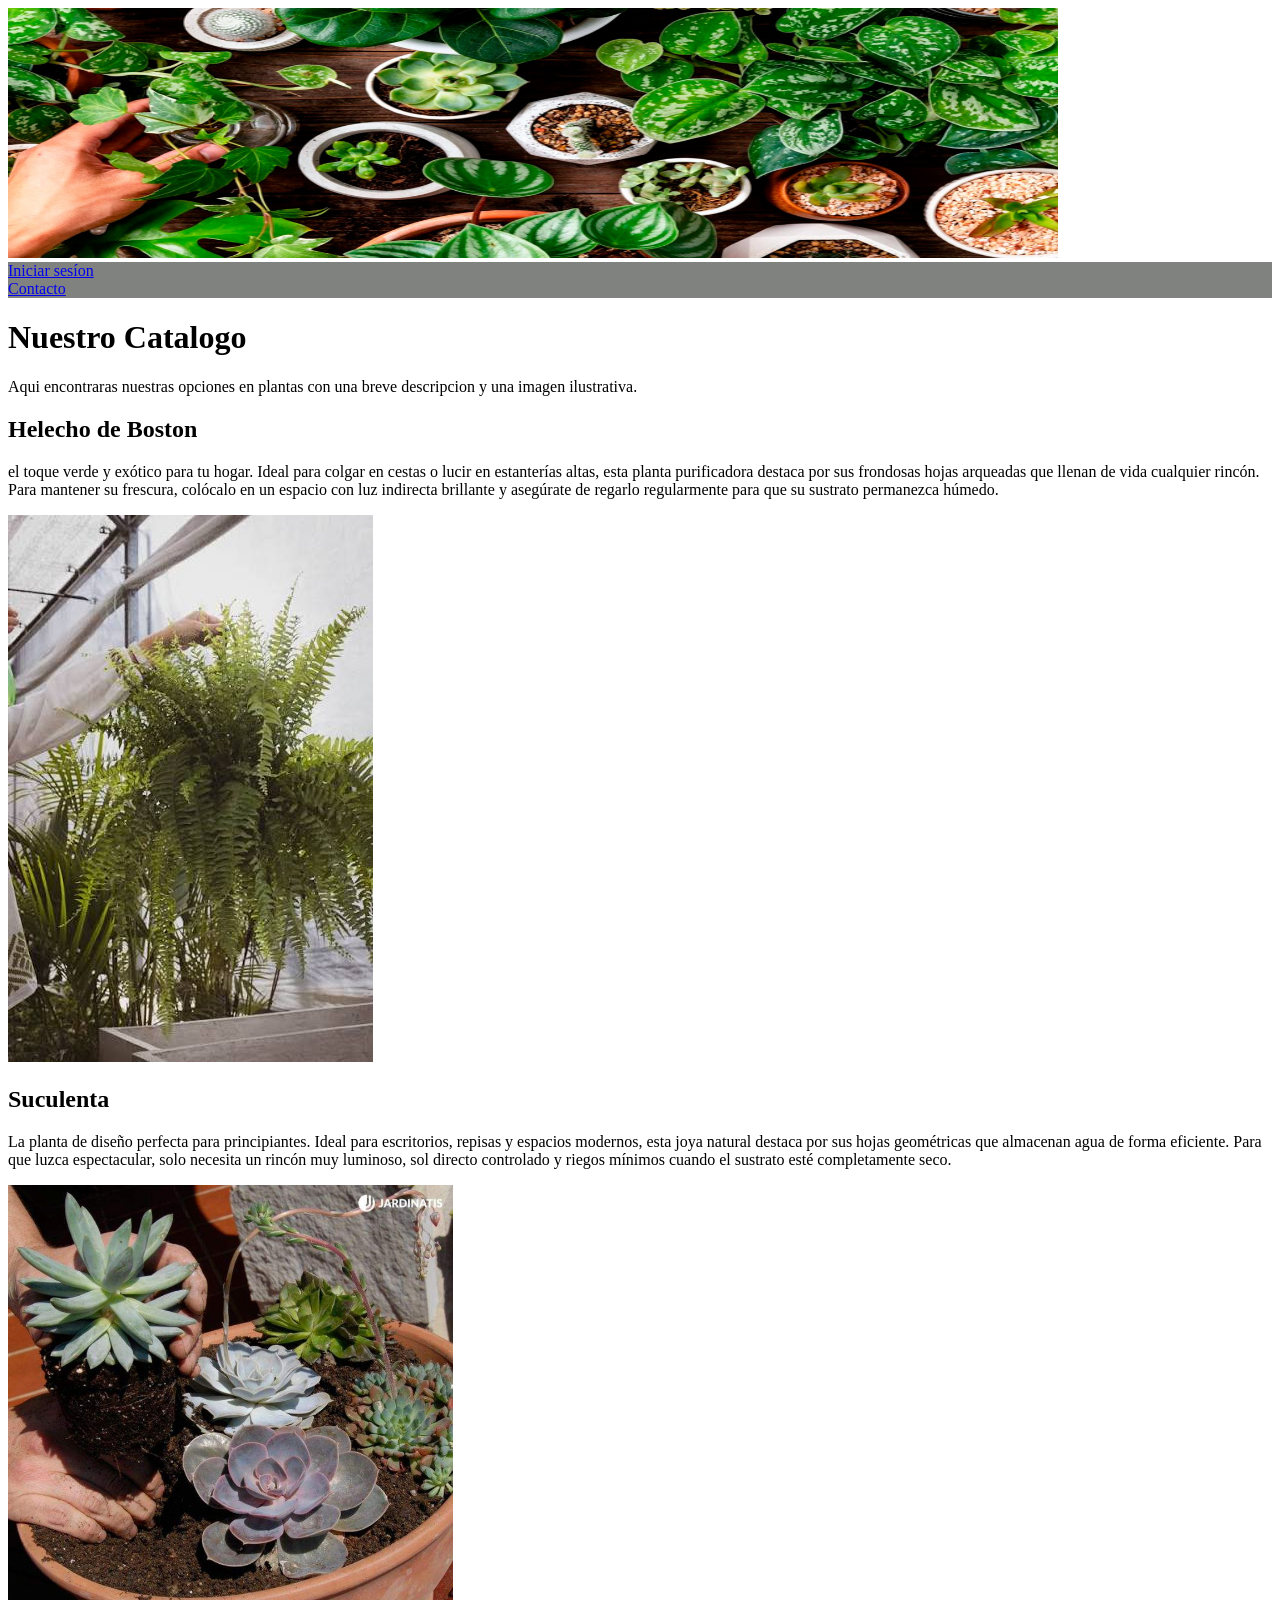
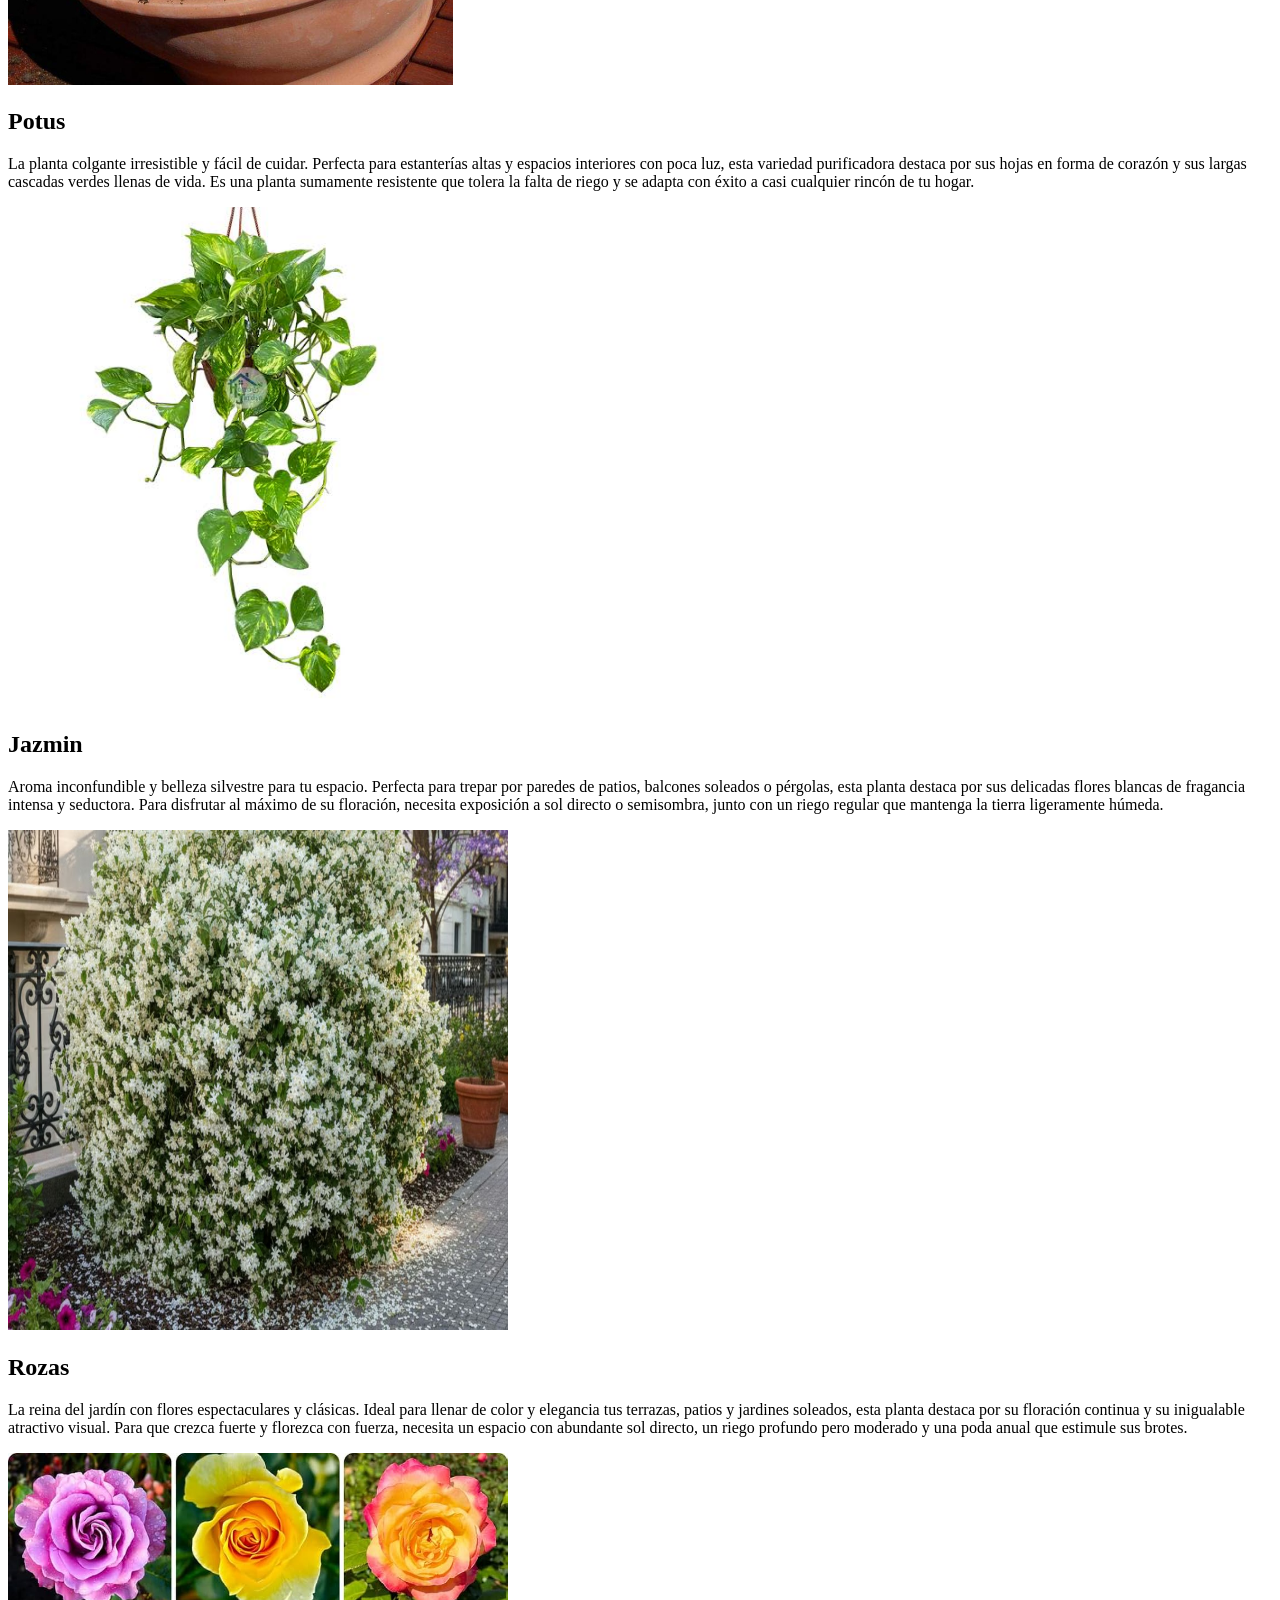
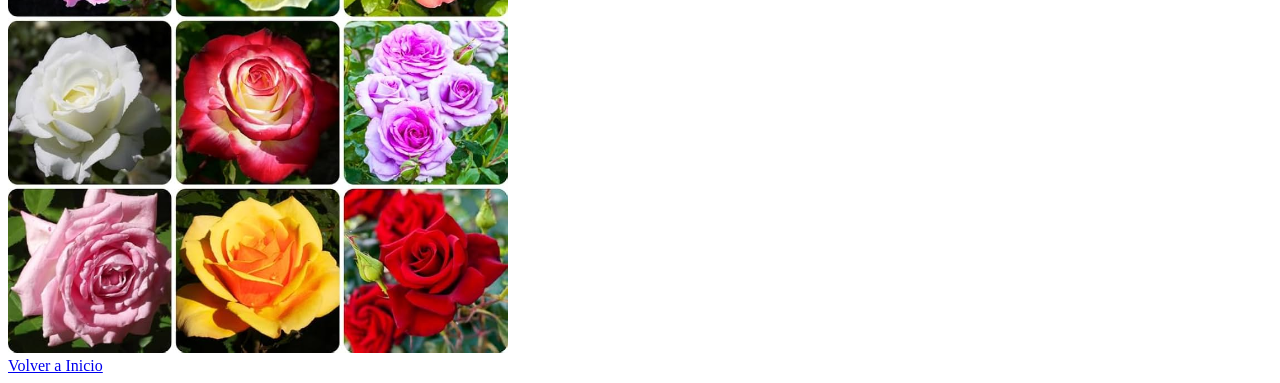
==== catalogo.html @ 0595cc38 "Agrega la seccion de contacto con formulario semantico" ====
<!DOCTYPE html>
<html lang="en">

<head>
    <meta charset="UTF-8">
    <meta name="viewport" content="width=device-width, initial-scale=1.0">
    <title>catalogo</title>
</head>

<body>
    <header>
        <img src="./multimedia/ViveroPortada.jpg" alt="Portada de Vivero Raíz" width="1050" height="250">
    </header>
    <nav style="background-color: rgb(128, 130, 128);">
        <a href="./login.html">Iniciar sesíon</a>
        <br>
        <a href="#">Contacto</a>
    </nav>
    <h1>Nuestro Catalogo</h1>
    <p>
        Aqui encontraras nuestras opciones en plantas con una breve descripcion y una imagen ilustrativa.
    </p>
    <div>
        <h2>Helecho de Boston</h2>
        <p>el toque verde y exótico para tu hogar. Ideal para colgar en cestas o lucir en estanterías altas, esta planta
            purificadora destaca por sus frondosas hojas arqueadas que llenan de vida cualquier rincón. Para mantener su
            frescura, colócalo en un espacio con luz indirecta brillante y asegúrate de regarlo regularmente para que su
            sustrato permanezca húmedo.</p>
        <img src="./multimedia/helechoBoston.jpg" alt="Helechobostonimg">
    </div>
    <div>
        <h2>Suculenta</h2>
        <p> La planta de diseño perfecta para principiantes. Ideal para escritorios, repisas y espacios modernos, esta
            joya natural destaca por sus hojas geométricas que almacenan agua de forma eficiente. Para que luzca
            espectacular, solo necesita un rincón muy luminoso, sol directo controlado y riegos mínimos cuando el
            sustrato esté completamente seco.
        </p>
        <img src="./multimedia/suculenta.jpg" alt="Suculentaimg" widght="500" height="500">
    </div>
    <div>
        <h2>Potus</h2>
        <p>
            La planta colgante irresistible y fácil de cuidar. Perfecta para estanterías altas y espacios interiores con
            poca luz, esta variedad purificadora destaca por sus hojas en forma de corazón y sus largas cascadas verdes
            llenas de vida. Es una planta sumamente resistente que tolera la falta de riego y se adapta con éxito a casi
            cualquier rincón de tu hogar.
        </p>
        <img src="./multimedia/potus.jpg" alt="Potus" widght="500" height="500">
    </div>
    <div>
        <h2>Jazmin</h2>
        <p>
            Aroma inconfundible y belleza silvestre para tu espacio. Perfecta para trepar por paredes de patios,
            balcones soleados o pérgolas, esta planta destaca por sus delicadas flores blancas de fragancia intensa y
            seductora. Para disfrutar al máximo de su floración, necesita exposición a sol directo o semisombra, junto
            con un riego regular que mantenga la tierra ligeramente húmeda.
        </p>
        <img src="./multimedia/jazmin-lluvia.avif" width="500" height="500">
    </div>
    <div>
        <h2>Rozas</h2>
        <p>
            La reina del jardín con flores espectaculares y clásicas. Ideal para llenar de color y elegancia tus
            terrazas, patios y jardines soleados, esta planta destaca por su floración continua y su inigualable
            atractivo visual. Para que crezca fuerte y florezca con fuerza, necesita un espacio con abundante sol
            directo, un riego profundo pero moderado y una poda anual que estimule sus brotes.
        </p>
        <img src="./multimedia/rozas.jpg" width="500" height="500">
    </div>
    <footer>
        <a href="./index.html">Volver a Inicio</a>
    </footer>


</body>

</html>
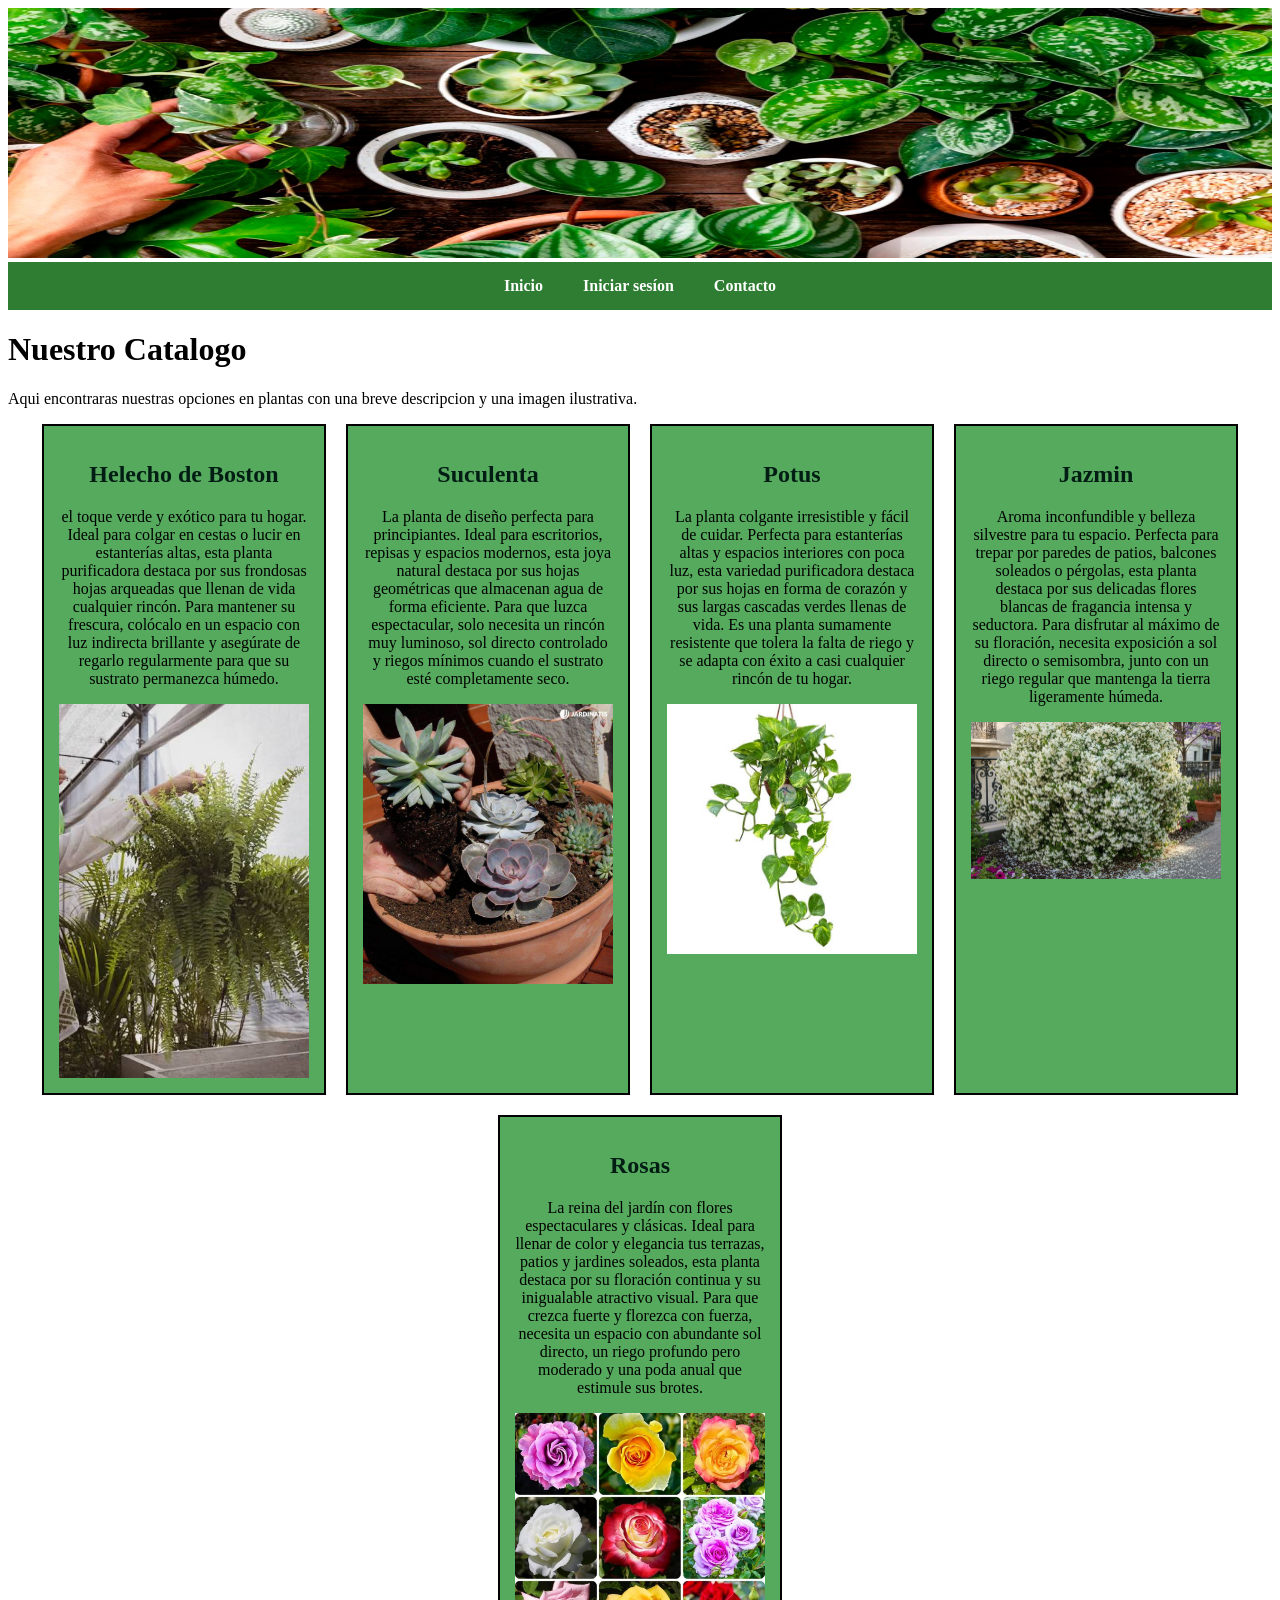
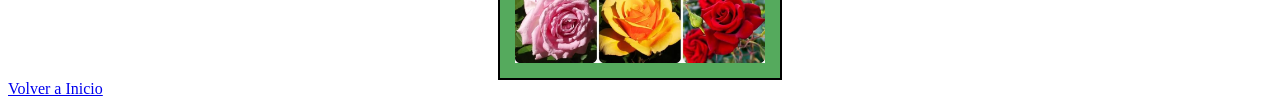
==== commit b413cdf0: "Estructura y diseño limpio del catalogo" ====
--- a/catalogo.html
+++ b/catalogo.html
@@ -5,68 +5,80 @@
     <meta charset="UTF-8">
     <meta name="viewport" content="width=device-width, initial-scale=1.0">
     <title>catalogo</title>
+    <link rel="stylesheet" href="styles.css">
 </head>
 
 <body>
     <header>
         <img src="./multimedia/ViveroPortada.jpg" alt="Portada de Vivero Raíz" width="1050" height="250">
     </header>
-    <nav style="background-color: rgb(128, 130, 128);">
+    <nav>
+        <a href="./index.html">Inicio</a>
         <a href="./login.html">Iniciar sesíon</a>
-        <br>
         <a href="#">Contacto</a>
     </nav>
     <h1>Nuestro Catalogo</h1>
     <p>
         Aqui encontraras nuestras opciones en plantas con una breve descripcion y una imagen ilustrativa.
     </p>
-    <div>
-        <h2>Helecho de Boston</h2>
-        <p>el toque verde y exótico para tu hogar. Ideal para colgar en cestas o lucir en estanterías altas, esta planta
-            purificadora destaca por sus frondosas hojas arqueadas que llenan de vida cualquier rincón. Para mantener su
-            frescura, colócalo en un espacio con luz indirecta brillante y asegúrate de regarlo regularmente para que su
-            sustrato permanezca húmedo.</p>
-        <img src="./multimedia/helechoBoston.jpg" alt="Helechobostonimg">
-    </div>
-    <div>
-        <h2>Suculenta</h2>
-        <p> La planta de diseño perfecta para principiantes. Ideal para escritorios, repisas y espacios modernos, esta
-            joya natural destaca por sus hojas geométricas que almacenan agua de forma eficiente. Para que luzca
-            espectacular, solo necesita un rincón muy luminoso, sol directo controlado y riegos mínimos cuando el
-            sustrato esté completamente seco.
-        </p>
-        <img src="./multimedia/suculenta.jpg" alt="Suculentaimg" widght="500" height="500">
-    </div>
-    <div>
-        <h2>Potus</h2>
-        <p>
-            La planta colgante irresistible y fácil de cuidar. Perfecta para estanterías altas y espacios interiores con
-            poca luz, esta variedad purificadora destaca por sus hojas en forma de corazón y sus largas cascadas verdes
-            llenas de vida. Es una planta sumamente resistente que tolera la falta de riego y se adapta con éxito a casi
-            cualquier rincón de tu hogar.
-        </p>
-        <img src="./multimedia/potus.jpg" alt="Potus" widght="500" height="500">
-    </div>
-    <div>
-        <h2>Jazmin</h2>
-        <p>
-            Aroma inconfundible y belleza silvestre para tu espacio. Perfecta para trepar por paredes de patios,
-            balcones soleados o pérgolas, esta planta destaca por sus delicadas flores blancas de fragancia intensa y
-            seductora. Para disfrutar al máximo de su floración, necesita exposición a sol directo o semisombra, junto
-            con un riego regular que mantenga la tierra ligeramente húmeda.
-        </p>
-        <img src="./multimedia/jazmin-lluvia.avif" width="500" height="500">
-    </div>
-    <div>
-        <h2>Rozas</h2>
-        <p>
-            La reina del jardín con flores espectaculares y clásicas. Ideal para llenar de color y elegancia tus
-            terrazas, patios y jardines soleados, esta planta destaca por su floración continua y su inigualable
-            atractivo visual. Para que crezca fuerte y florezca con fuerza, necesita un espacio con abundante sol
-            directo, un riego profundo pero moderado y una poda anual que estimule sus brotes.
-        </p>
-        <img src="./multimedia/rozas.jpg" width="500" height="500">
-    </div>
+    <main class="contenedor-catalogo">
+        <div class="Ficha-Plantas">
+            <h2>Helecho de Boston</h2>
+            <p>el toque verde y exótico para tu hogar. Ideal para colgar en cestas o lucir en estanterías altas, esta
+                planta
+                purificadora destaca por sus frondosas hojas arqueadas que llenan de vida cualquier rincón. Para
+                mantener su
+                frescura, colócalo en un espacio con luz indirecta brillante y asegúrate de regarlo regularmente para
+                que su
+                sustrato permanezca húmedo.</p>
+            <img src="./multimedia/helechoBoston.jpg" alt="Helechobostonimg">
+        </div>
+        <div class="Ficha-Plantas">
+            <h2>Suculenta</h2>
+            <p> La planta de diseño perfecta para principiantes. Ideal para escritorios, repisas y espacios modernos,
+                esta
+                joya natural destaca por sus hojas geométricas que almacenan agua de forma eficiente. Para que luzca
+                espectacular, solo necesita un rincón muy luminoso, sol directo controlado y riegos mínimos cuando el
+                sustrato esté completamente seco.
+            </p>
+            <img src="./multimedia/suculenta.jpg" alt="Suculentaimg">
+        </div>
+        <div class="Ficha-Plantas">
+            <h2>Potus</h2>
+            <p>
+                La planta colgante irresistible y fácil de cuidar. Perfecta para estanterías altas y espacios interiores
+                con
+                poca luz, esta variedad purificadora destaca por sus hojas en forma de corazón y sus largas cascadas
+                verdes
+                llenas de vida. Es una planta sumamente resistente que tolera la falta de riego y se adapta con éxito a
+                casi
+                cualquier rincón de tu hogar.
+            </p>
+            <img src="./multimedia/potus.jpg" alt="Potus">
+        </div>
+        <div class="Ficha-Plantas">
+            <h2>Jazmin</h2>
+            <p>
+                Aroma inconfundible y belleza silvestre para tu espacio. Perfecta para trepar por paredes de patios,
+                balcones soleados o pérgolas, esta planta destaca por sus delicadas flores blancas de fragancia intensa
+                y
+                seductora. Para disfrutar al máximo de su floración, necesita exposición a sol directo o semisombra,
+                junto
+                con un riego regular que mantenga la tierra ligeramente húmeda.
+            </p>
+            <img src="./multimedia/jazmin-lluvia.avif" alt="Jazmin">
+        </div>
+        <div class="Ficha-Plantas">
+            <h2>Rosas</h2>
+            <p>
+                La reina del jardín con flores espectaculares y clásicas. Ideal para llenar de color y elegancia tus
+                terrazas, patios y jardines soleados, esta planta destaca por su floración continua y su inigualable
+                atractivo visual. Para que crezca fuerte y florezca con fuerza, necesita un espacio con abundante sol
+                directo, un riego profundo pero moderado y una poda anual que estimule sus brotes.
+            </p>
+            <img src="./multimedia/rozas.jpg" alt="Rosas">
+        </div>
+    </main>
     <footer>
         <a href="./index.html">Volver a Inicio</a>
     </footer>
--- a/styles.css
+++ b/styles.css
@@ -0,0 +1,54 @@
+.advertencia {
+    background-color: red;
+    color: white;
+    padding: 5px;
+    display: inline-block;
+}
+
+h2 {
+    color: rgb(2, 29, 20)
+}
+
+.contenedor-catalogo {
+    display: flex;
+    flex-wrap: wrap;
+    gap: 20px;
+    justify-content: center;
+}
+
+.Ficha-Plantas {
+    background-color: rgba(17, 137, 29, 0.712);
+    border: 2px solid;
+    padding: 15px;
+    width: 250px;
+    text-align: center;
+
+}
+header img {
+    width: 100%;               
+    height: auto;              
+    max-height: 250px;               
+}
+
+.Ficha-Plantas img {
+    max-width: 100%;
+    height: auto;
+    display: block;
+    margin: 15px auto 0 auto;
+}
+
+nav {
+    display: flex;
+    justify-content: center;
+    background-color: #2e7d32;
+    padding: 15px 0;
+    gap: 40px;
+}
+
+nav a {
+    color: #ffffff;
+    text-decoration: none;
+    font-weight: bold;
+    font-size: 16px;
+    transition: color 0.3s;
+}
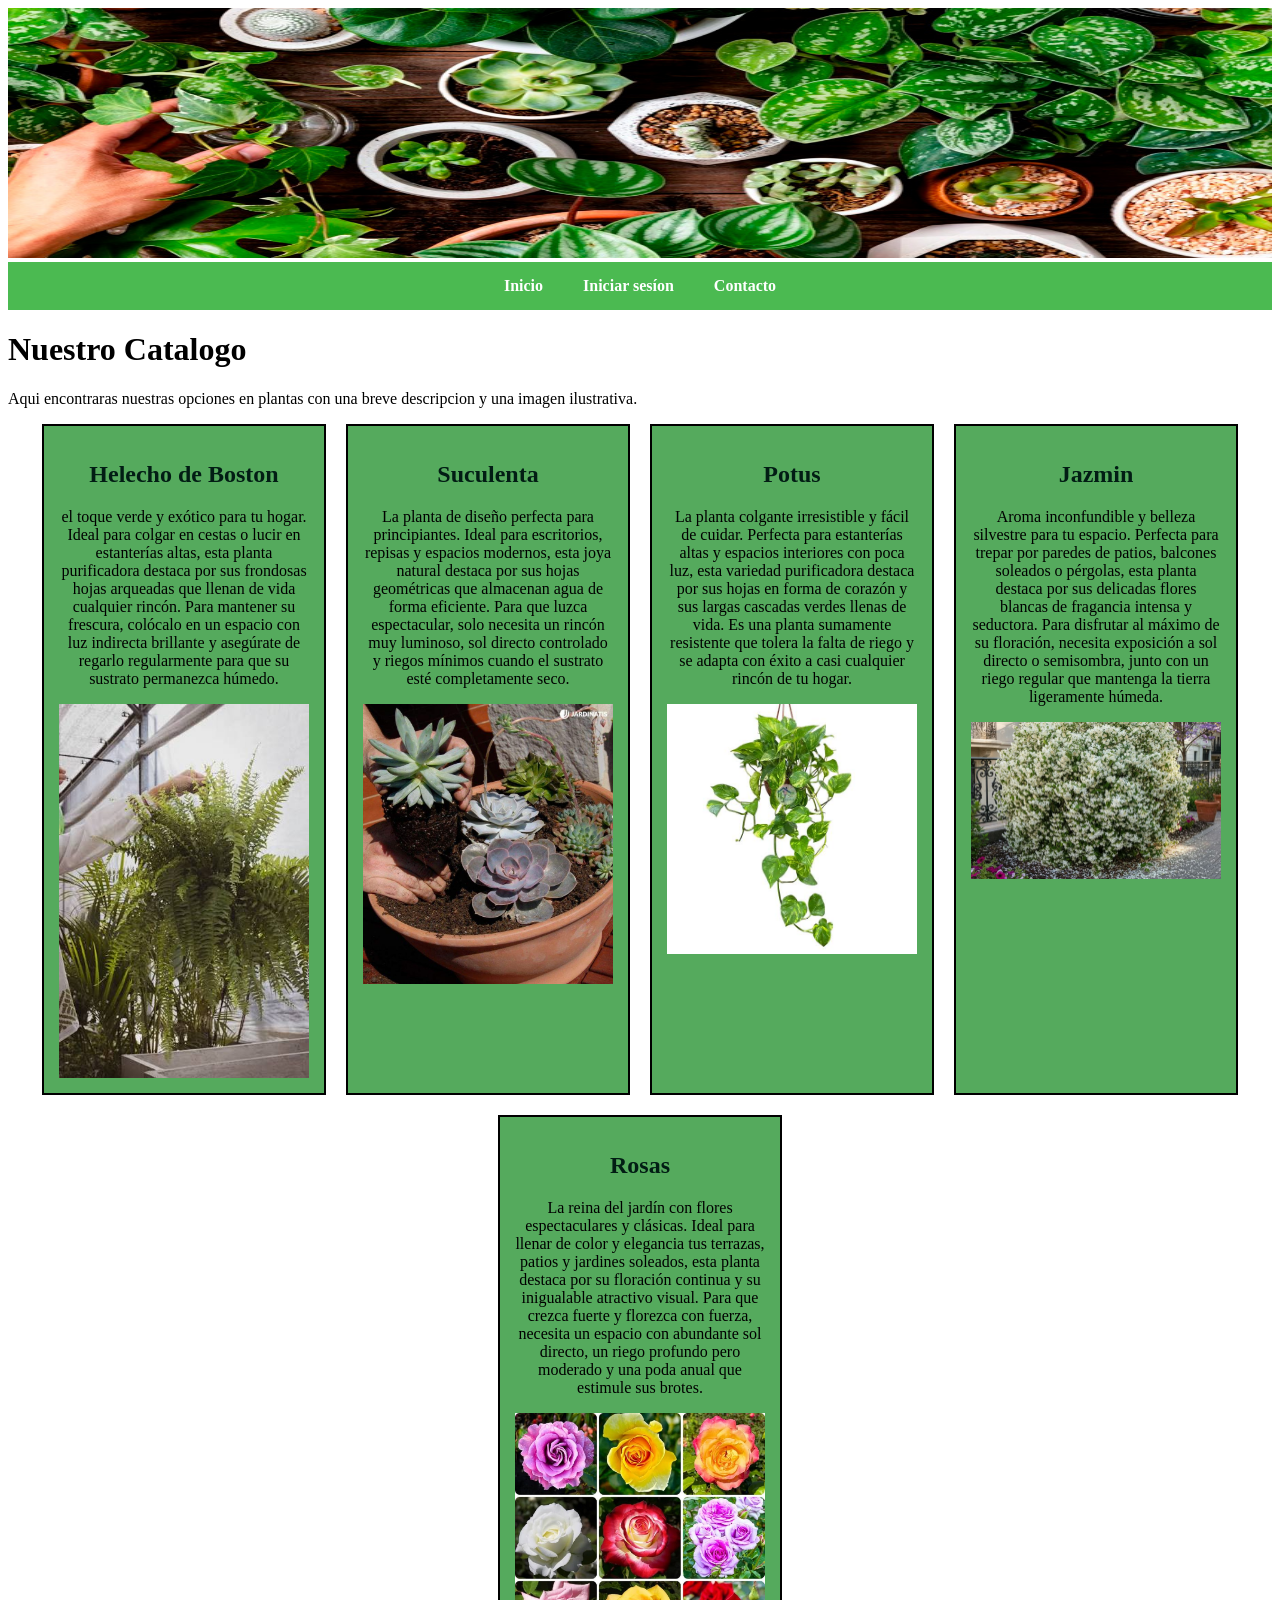
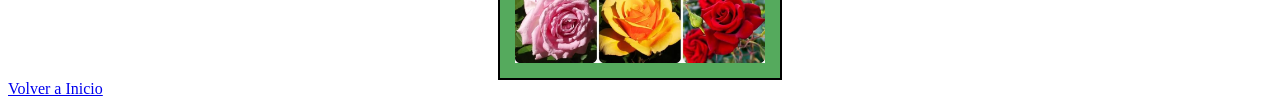
==== commit abd1312d: "Actualizacion 4/10" ====
--- a/catalogo.html
+++ b/catalogo.html
@@ -15,7 +15,7 @@
     <nav>
         <a href="./index.html">Inicio</a>
         <a href="./login.html">Iniciar sesíon</a>
-        <a href="#">Contacto</a>
+        <a href="./Contacto.html">Contacto</a>
     </nav>
     <h1>Nuestro Catalogo</h1>
     <p>
--- a/styles.css
+++ b/styles.css
@@ -24,6 +24,9 @@
     text-align: center;
 
 }
+header {
+    width: 100%;
+}
 header img {
     width: 100%;               
     height: auto;              
@@ -36,11 +39,26 @@
     display: block;
     margin: 15px auto 0 auto;
 }
+.Caja-form {
+    background-color: rgba(252, 252, 252, 0.747);
+    border: 2px solid;
+    border-radius: 8px;
+    box-shadow: 0 4px 10px rgba(0,0,0,0.1);
+    padding: 15px;
+    width: 350px;
+    text-align: center;
+}
+.contenedor-login {
+    display: flex;
+    justify-content: center;
+    align-items: center;
+}
+
 
 nav {
     display: flex;
     justify-content: center;
-    background-color: #2e7d32;
+    background-color: #4bba51;
     padding: 15px 0;
     gap: 40px;
 }
@@ -51,4 +69,5 @@
     font-weight: bold;
     font-size: 16px;
     transition: color 0.3s;
+
 }
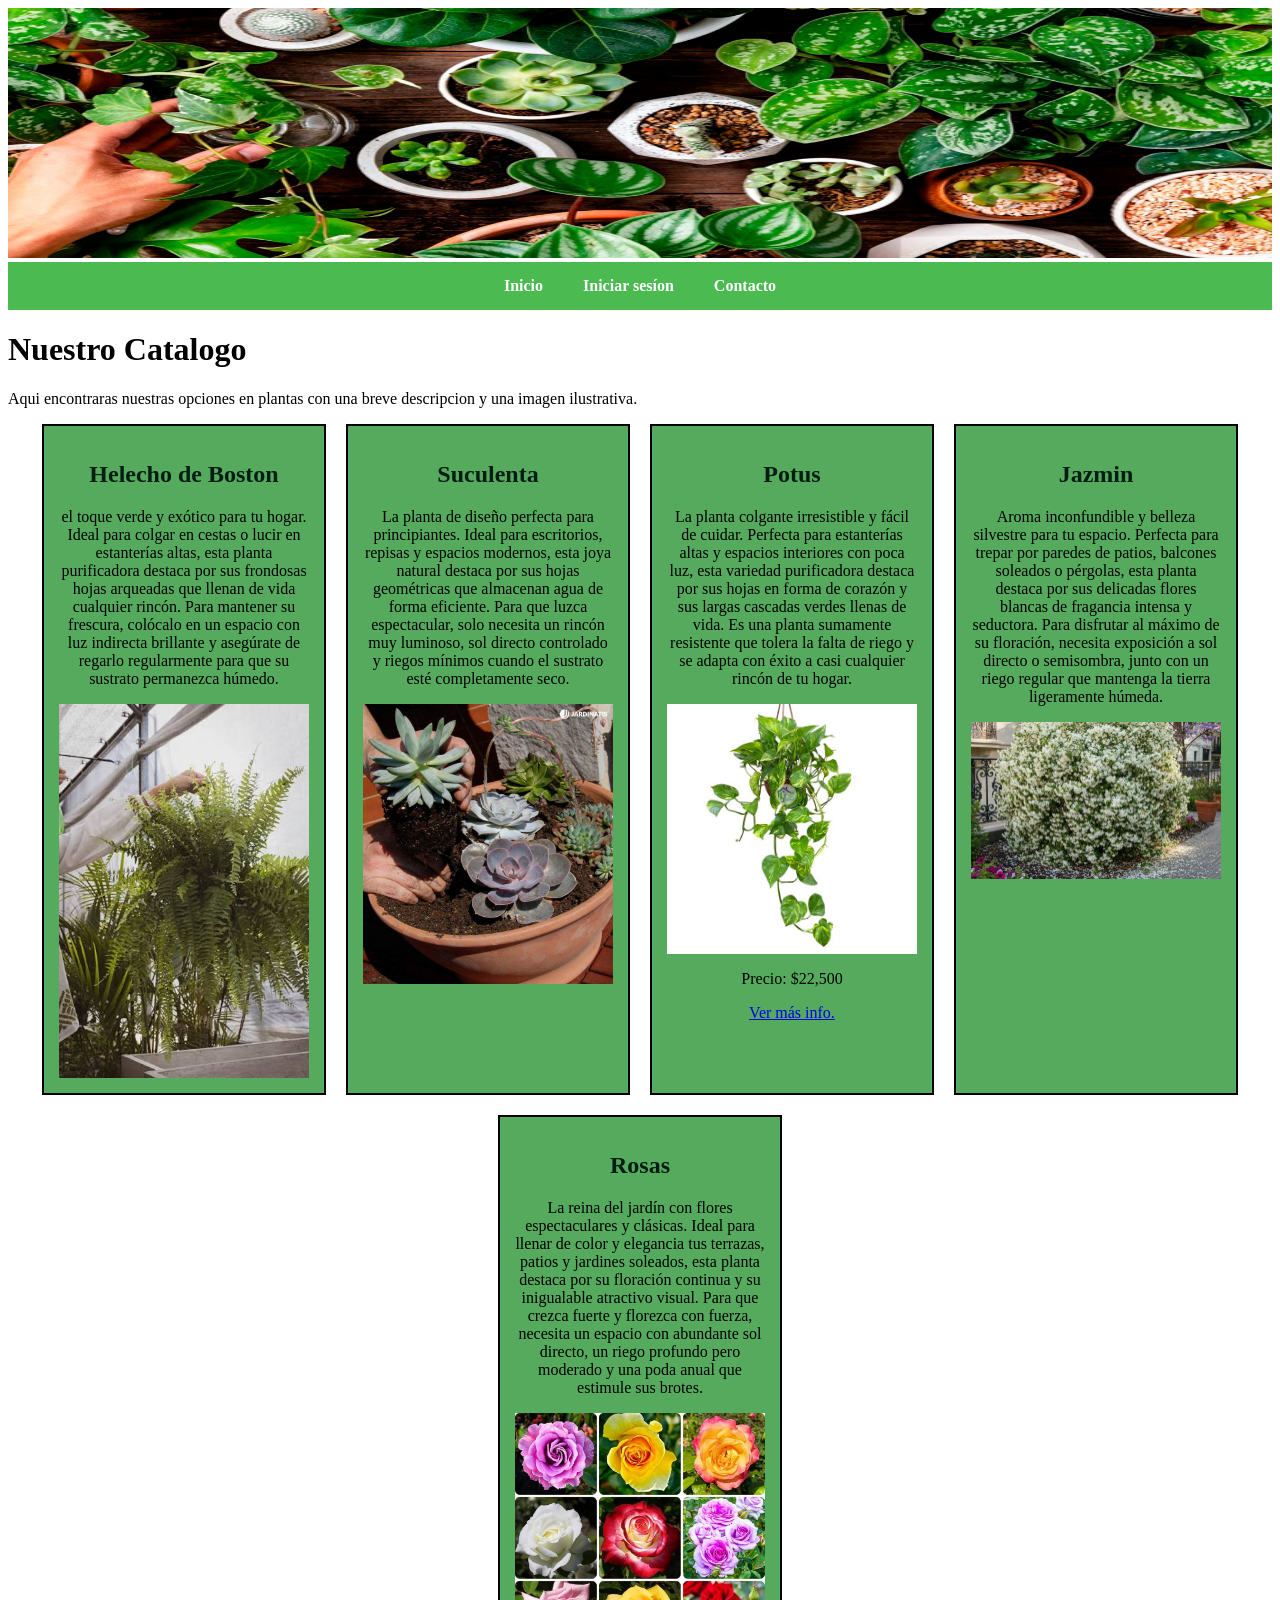
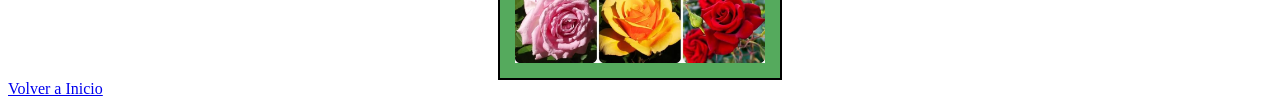
==== commit 32d5102d: "Descripción de lo que cambiaste" ====
--- a/catalogo.html
+++ b/catalogo.html
@@ -4,7 +4,7 @@
 <head>
     <meta charset="UTF-8">
     <meta name="viewport" content="width=device-width, initial-scale=1.0">
-    <title>catalogo</title>
+    <title>Catalogo</title>
     <link rel="stylesheet" href="styles.css">
 </head>
 
@@ -55,6 +55,8 @@
                 cualquier rincón de tu hogar.
             </p>
             <img src="./multimedia/potus.jpg" alt="Potus">
+            <p>Precio: $22,500</p>
+            <a href="./planta.html">Ver más info.</a>
         </div>
         <div class="Ficha-Plantas">
             <h2>Jazmin</h2>
--- a/styles.css
+++ b/styles.css
@@ -47,8 +47,9 @@
     padding: 15px;
     width: 350px;
     text-align: center;
+    
 }
-.contenedor-login {
+.contenedor-form {
     display: flex;
     justify-content: center;
     align-items: center;
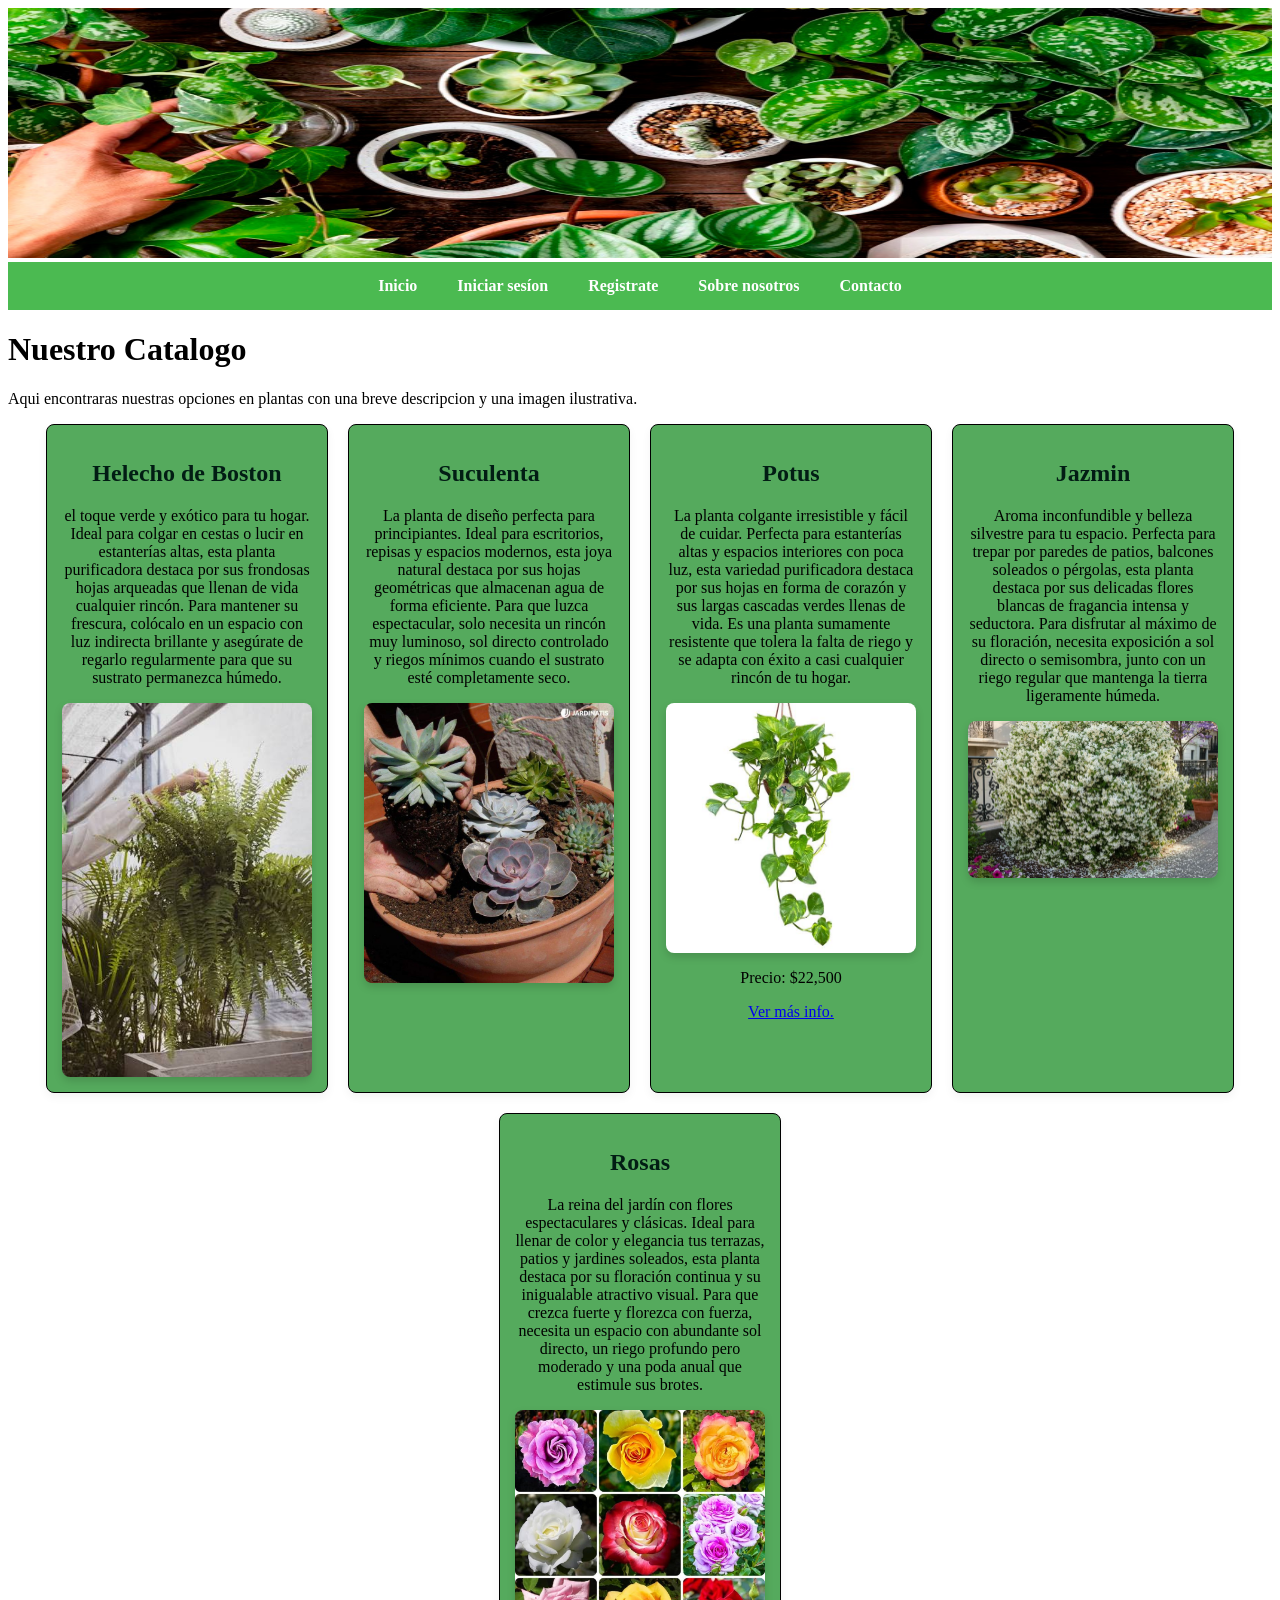
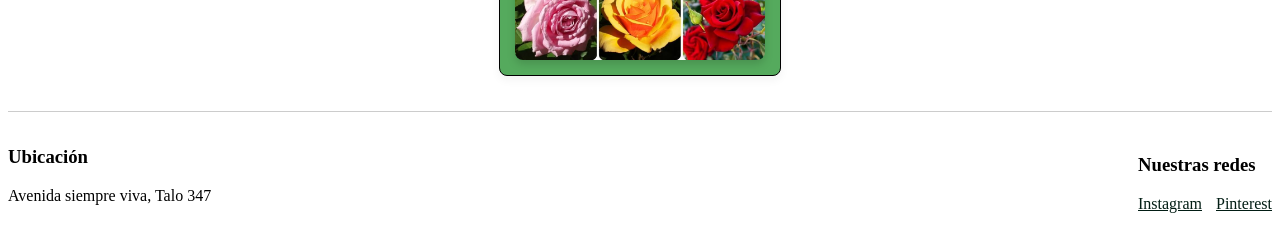
==== commit 5141e627: "Se modifico todas las paginas, agregando enlaces, estetica y diseño" ====
--- a/catalogo.html
+++ b/catalogo.html
@@ -15,6 +15,8 @@
     <nav>
         <a href="./index.html">Inicio</a>
         <a href="./login.html">Iniciar sesíon</a>
+        <a href="./registro.html">Registrate</a>
+        <a href="./nosotros.html">Sobre nosotros</a>
         <a href="./Contacto.html">Contacto</a>
     </nav>
     <h1>Nuestro Catalogo</h1>
@@ -81,8 +83,16 @@
             <img src="./multimedia/rozas.jpg" alt="Rosas">
         </div>
     </main>
-    <footer>
-        <a href="./index.html">Volver a Inicio</a>
+   <footer class="footer-generico">
+        <div>
+            <h3>Ubicación</h3>
+            <p>Avenida siempre viva, Talo 347</p>
+        </div>
+        <div>
+            <h3>Nuestras redes</h3>
+            <a href="#" style="color: rgb(2, 29, 20); margin-right: 10px;">Instagram</a>
+            <a href="#" style="color: rgb(2, 29, 20);">Pinterest</a>
+        </div>
     </footer>
 
 
--- a/styles.css
+++ b/styles.css
@@ -18,10 +18,12 @@
 
 .Ficha-Plantas {
     background-color: rgba(17, 137, 29, 0.712);
-    border: 2px solid;
+    border: 1px solid;
+    border-radius: 8px;
     padding: 15px;
     width: 250px;
     text-align: center;
+    box-shadow: 0 4px 10px rgba(0,0,0,0.05);
 
 }
 header {
@@ -38,15 +40,18 @@
     height: auto;
     display: block;
     margin: 15px auto 0 auto;
+    border-radius: 8px; 
+    box-shadow: 0 4px 8px rgba(0, 0, 0, 0.15);
 }
 .Caja-form {
     background-color: rgba(252, 252, 252, 0.747);
-    border: 2px solid;
+    border: 1px solid;
     border-radius: 8px;
-    box-shadow: 0 4px 10px rgba(0,0,0,0.1);
+    box-shadow: 0 4px 10px rgba(0,0,0,0.5);
     padding: 15px;
     width: 350px;
     text-align: center;
+    
     
 }
 .contenedor-form {
@@ -72,3 +77,92 @@
     transition: color 0.3s;
 
 }
+
+.contenedor-textos {
+    max-width: 900px;
+    margin: 40px auto;
+    padding: 20px;
+    background-color: rgba(252, 252, 252, 0.9);
+    border: 1px solid #d3ded1;
+    border-radius: 8px;
+    box-shadow: 0 4px 10px rgba(0,0,0,0.05);
+}
+
+.contenedor-textos p {
+    line-height: 1.7;
+    color: #333333;
+    font-size: 16px;
+    margin-bottom: 20px;
+}
+
+.contenedor-textos img {
+    display: block;
+    margin: 25px auto;        
+    max-width: 100%;          
+    height: auto;
+    border-radius: 12px;      
+    box-shadow: 0 4px 15px rgba(0, 0, 0, 0.1);
+}
+.valores-columna {
+    display: flex;
+    flex-direction: column;
+    gap: 15px;
+    margin: 25px 0;
+}
+.valor-item {
+    background-color: #ffffff;
+    padding: 15px 20px;
+    border-radius: 8px;
+    border-left: 7px solid rgb(137, 114, 68);
+    box-shadow: 0 2px 5px rgba(0,0,0,0.02);
+}
+.contenedor-equipo {
+    display: flex;
+    gap: 20px;
+    justify-content: center;
+    flex-wrap: wrap;
+    margin: 25px 0;
+}
+.tarjeta-miembro {
+    background-color: rgba(17, 137, 29, 0.1); 
+    border: 1px solid rgba(17, 137, 29, 0.3);
+    border-radius: 8px;
+    padding: 20px;
+    width: auto;
+    flex: 1;
+    min-width: 250px;
+    max-width: 420px;
+    text-align: center;
+    font-style: italic;
+}
+.caja-cta {
+    background-color: rgb(39, 142, 108); 
+    color: #ffffff;
+    padding: 30px;
+    border-radius: 8px;
+    text-align: center;
+    margin-top: 40px;
+}
+.btn-vivero {
+    display: inline-block;
+    background-color: #4bba51;
+    color: #ffffff;
+    padding: 12px 24px;
+    border-radius: 5px;
+    text-decoration: none;
+    font-weight: bold;
+    margin: 10px;
+    transition: transform 0.2s, background-color 0.3s;
+}
+.btn-vivero:hover {
+    background-color: #3aa340;
+    transform: translateY(-2px); 
+}
+.footer-generico {
+    display: flex;
+    justify-content: space-between;
+    align-items: center;
+    margin-top: 35px;
+    padding: 15px 0;
+    border-top: 1px solid #ccc;
+}
